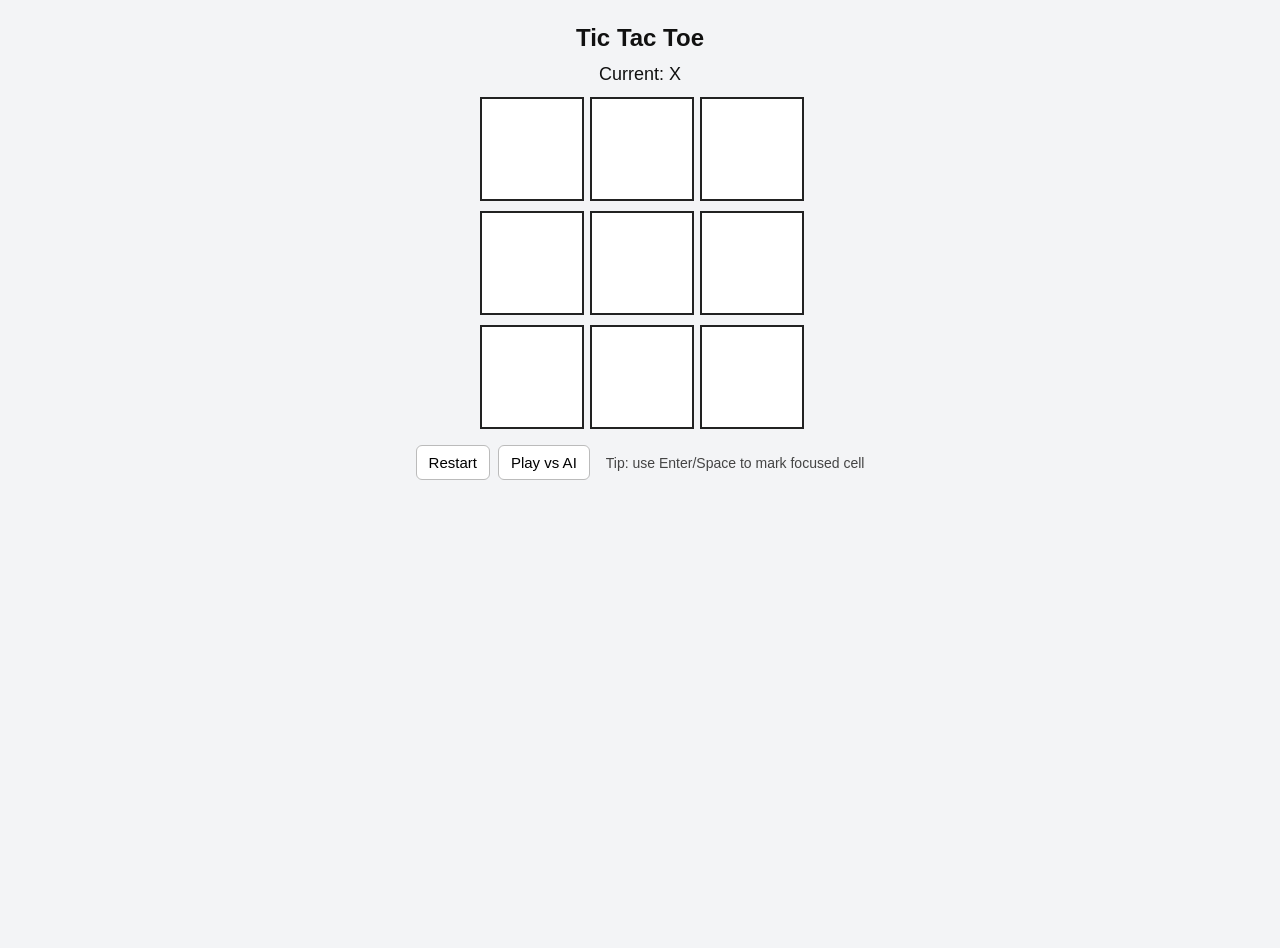
==== index.html @ 039d06c0 "Add files via upload" ====
<!DOCTYPE html>
<html lang="en">
  <head>
    <!-- Google tag (gtag.js) -->
    <script async src="https://www.googletagmanager.com/gtag/js?id=G-0GBXLVBZBK"></script>
    <script>
      window.dataLayer = window.dataLayer || [];
      function gtag(){dataLayer.push(arguments);}
      gtag('js', new Date());

      gtag('config', 'G-0GBXLVBZBK');
    </script>
    <meta charset="utf-8" />
    <meta name="viewport" content="width=device-width,initial-scale=1" />
    <title>Tic Tac Toe</title>
    <link rel="stylesheet" href="style.css">
  </head>
  <body>
    <h1>Tic Tac Toe</h1>
    <div class="status" id="status">Current: X</div>

    <div class="board" id="board" role="grid" aria-label="Tic Tac Toe board">
      <div class="cell" data-index="0" role="button" tabindex="0"></div>
      <div class="cell" data-index="1" role="button" tabindex="0"></div>
      <div class="cell" data-index="2" role="button" tabindex="0"></div>
      <div class="cell" data-index="3" role="button" tabindex="0"></div>
      <div class="cell" data-index="4" role="button" tabindex="0"></div>
      <div class="cell" data-index="5" role="button" tabindex="0"></div>
      <div class="cell" data-index="6" role="button" tabindex="0"></div>
      <div class="cell" data-index="7" role="button" tabindex="0"></div>
      <div class="cell" data-index="8" role="button" tabindex="0"></div>
    </div>

    <div class="controls">
      <button id="reset">Restart</button>
      <button id="ai">Play vs AI</button>
      <div style="margin-left:8px;font-size:14px;color:#444">Tip: use Enter/Space to mark focused cell</div>
    </div>

    <script src="game.js"></script>
  </body>
</html>
---- style.css ----
:root{--cell-size:100px}
body{font-family:Inter,Segoe UI,Arial,sans-serif;display:flex;flex-direction:column;align-items:center;justify-content:flex-start;min-height:100vh;margin:24px;background:#f3f4f6;color:#111}
h1{margin:0 0 12px;font-size:24px}
.status{margin-bottom:12px;font-size:18px}
.board{display:grid;grid-template-columns:repeat(3,var(--cell-size));gap:10px}
.cell{width:var(--cell-size);height:var(--cell-size);background:#fff;border:2px solid #222;display:flex;align-items:center;justify-content:center;font-size:48px;cursor:pointer;user-select:none}
.cell:focus{outline:3px solid #60a5fa}
.cell.winner{background:#d1fae5}
.controls{margin-top:16px;display:flex;gap:8px;align-items:center}
button{padding:8px 12px;font-size:15px;border-radius:6px;border:1px solid #bbb;background:#fff;cursor:pointer}
@media (max-width:480px){:root{--cell-size:70px}.cell{font-size:36px}}
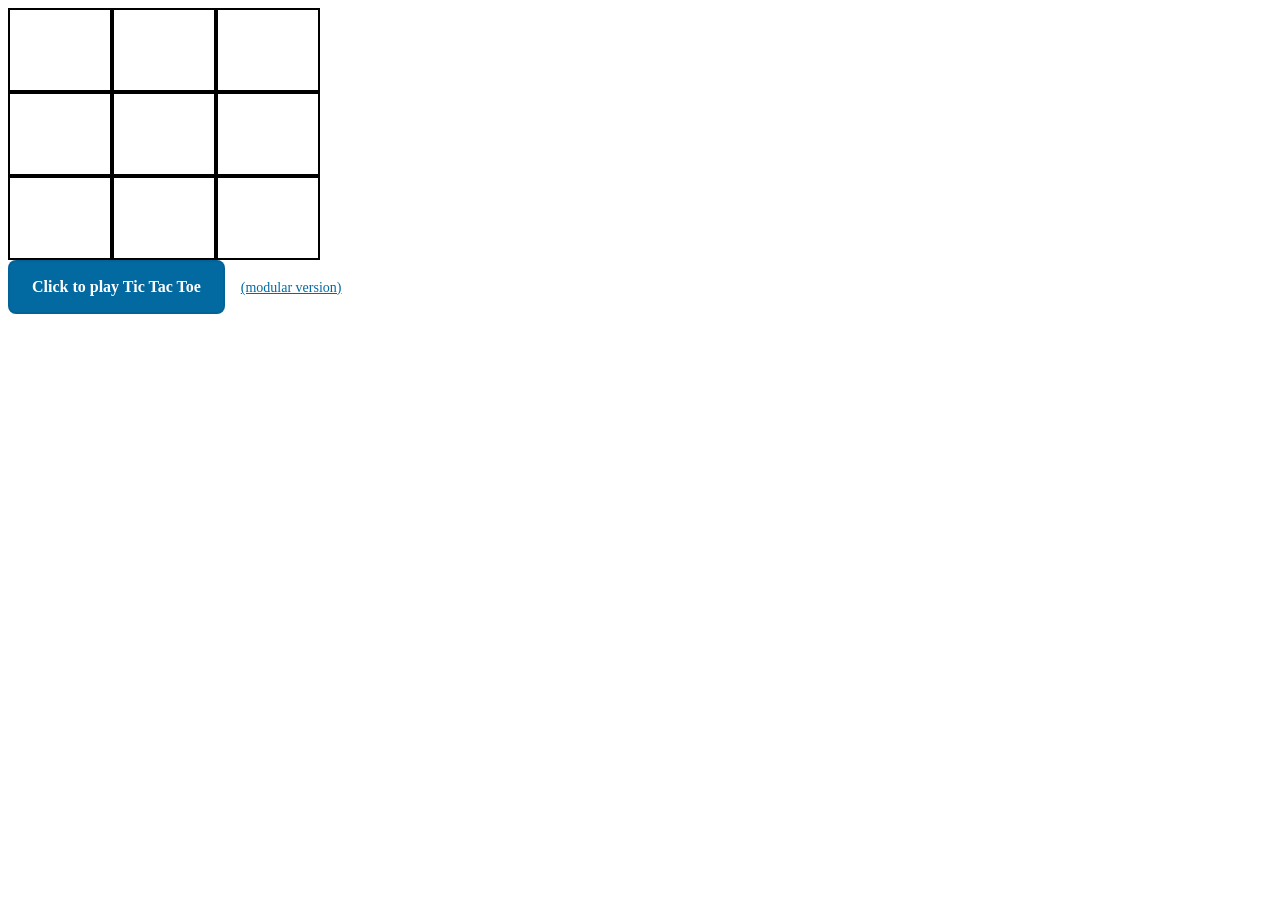
==== commit 49827387: "Add files via upload" ====
--- a/index.html
+++ b/index.html
@@ -1,42 +1,45 @@
 <!DOCTYPE html>
 <html lang="en">
-  <head>
-    <!-- Google tag (gtag.js) -->
-    <script async src="https://www.googletagmanager.com/gtag/js?id=G-0GBXLVBZBK"></script>
-    <script>
-      window.dataLayer = window.dataLayer || [];
-      function gtag(){dataLayer.push(arguments);}
-      gtag('js', new Date());
+<head>
+  <meta charset="utf-8" />
+  <meta name="viewport" content="width=device-width,initial-scale=1" />
+  <title>Play Tic Tac Toe</title>
+  <style>
+    
+    a.play{display:inline-block;padding:16px 22px;background:#0369a1;color:#fff;border-radius:8px;text-decoration:none;font-weight:600;border:2px solid rgba(0,0,0,0.06)}
+    a.other{margin-left:12px;font-size:14px;color:#0369a1}
+    .wd {
+                width: 20px;
+                border: 2px solid black;
+                padding: 40px;
+                
+            }
 
-      gtag('config', 'G-0GBXLVBZBK');
-    </script>
-    <meta charset="utf-8" />
-    <meta name="viewport" content="width=device-width,initial-scale=1" />
-    <title>Tic Tac Toe</title>
-    <link rel="stylesheet" href="style.css">
-  </head>
-  <body>
-    <h1>Tic Tac Toe</h1>
-    <div class="status" id="status">Current: X</div>
+            .container {
+                display: flex;
+            }
+  </style>
+</head>
+<body>
 
-    <div class="board" id="board" role="grid" aria-label="Tic Tac Toe board">
-      <div class="cell" data-index="0" role="button" tabindex="0"></div>
-      <div class="cell" data-index="1" role="button" tabindex="0"></div>
-      <div class="cell" data-index="2" role="button" tabindex="0"></div>
-      <div class="cell" data-index="3" role="button" tabindex="0"></div>
-      <div class="cell" data-index="4" role="button" tabindex="0"></div>
-      <div class="cell" data-index="5" role="button" tabindex="0"></div>
-      <div class="cell" data-index="6" role="button" tabindex="0"></div>
-      <div class="cell" data-index="7" role="button" tabindex="0"></div>
-      <div class="cell" data-index="8" role="button" tabindex="0"></div>
-    </div>
-
-    <div class="controls">
-      <button id="reset">Restart</button>
-      <button id="ai">Play vs AI</button>
-      <div style="margin-left:8px;font-size:14px;color:#444">Tip: use Enter/Space to mark focused cell</div>
-    </div>
-
-    <script src="game.js"></script>
-  </body>
+    <div class="container">
+            <div class="wd"></div>
+            <div class="wd"></div>
+            <div class="wd"></div>
+        </div>
+        <div class="container">
+            <div class="wd"></div>
+            <div class="wd"></div>
+            <div class="wd"></div>
+        </div>
+        <div class="container">
+            <div class="wd"></div>
+            <div class="wd"></div>
+            <div class="wd"></div>
+        </div>
+  <div>
+    <a class="play" href="tictactoe.html">Click to play Tic Tac Toe</a>
+    <a class="other" href="game/game.html">(modular version)</a>
+  </div>
+</body>
 </html>
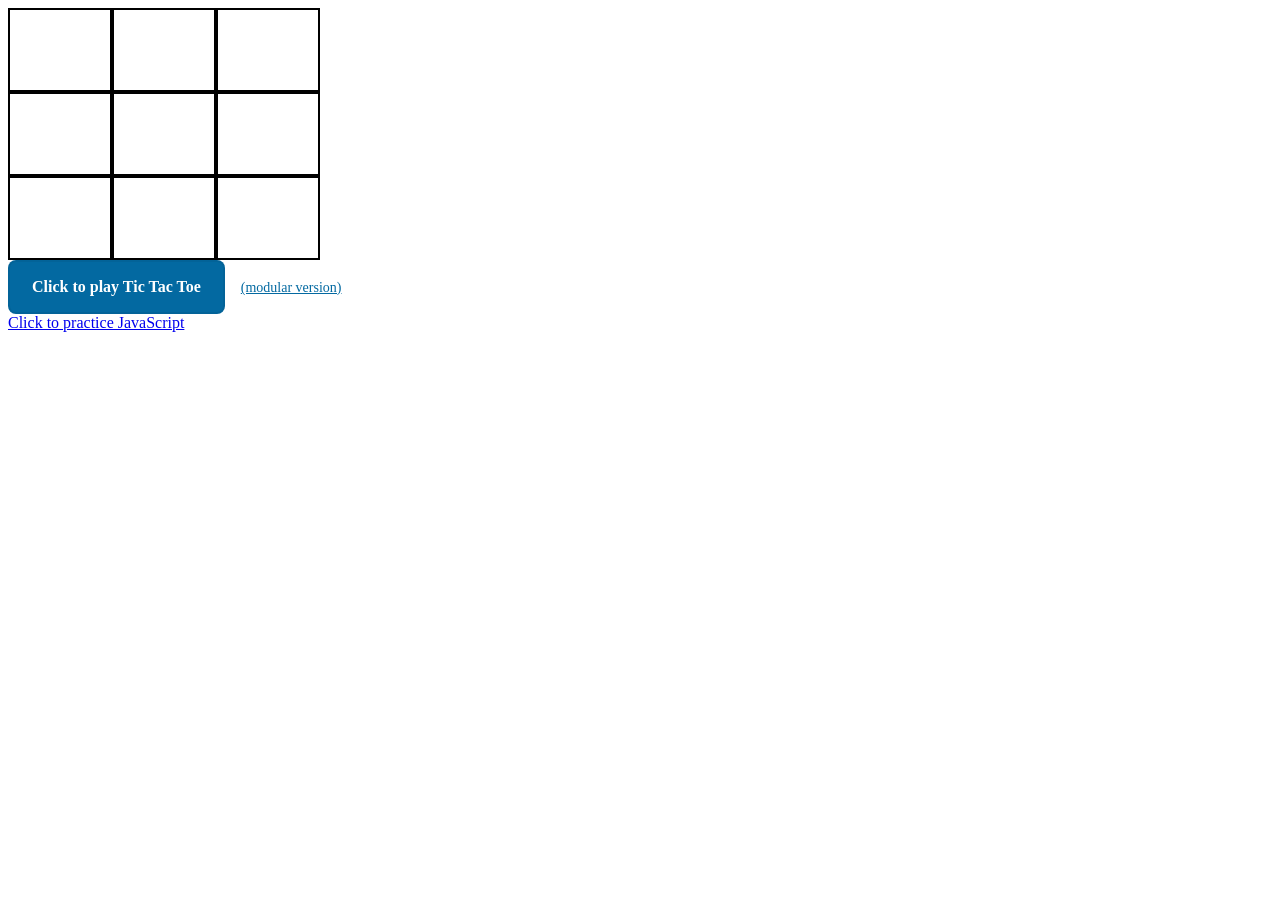
==== commit 350105f5: "Add files via upload" ====
--- a/index.html
+++ b/index.html
@@ -21,25 +21,31 @@
   </style>
 </head>
 <body>
+  <div class="container">
+    <div class="wd"></div>
+    <div class="wd"></div>
+    <div class="wd"></div>
+  </div>
+  <div class="container">
+    <div class="wd"></div>
+    <div class="wd"></div>
+    <div class="wd"></div>
+  </div>
+ <div class="container">
+    <div class="wd"></div>
+    <div class="wd"></div>
+    <div class="wd"></div>
+  </div>
 
-    <div class="container">
-            <div class="wd"></div>
-            <div class="wd"></div>
-            <div class="wd"></div>
-        </div>
-        <div class="container">
-            <div class="wd"></div>
-            <div class="wd"></div>
-            <div class="wd"></div>
-        </div>
-        <div class="container">
-            <div class="wd"></div>
-            <div class="wd"></div>
-            <div class="wd"></div>
-        </div>
+ 
+  
   <div>
     <a class="play" href="tictactoe.html">Click to play Tic Tac Toe</a>
     <a class="other" href="game/game.html">(modular version)</a>
   </div>
+
+  <div>
+    <a href="javas_practice.html">Click to practice JavaScript</a>
+  </div>
 </body>
 </html>
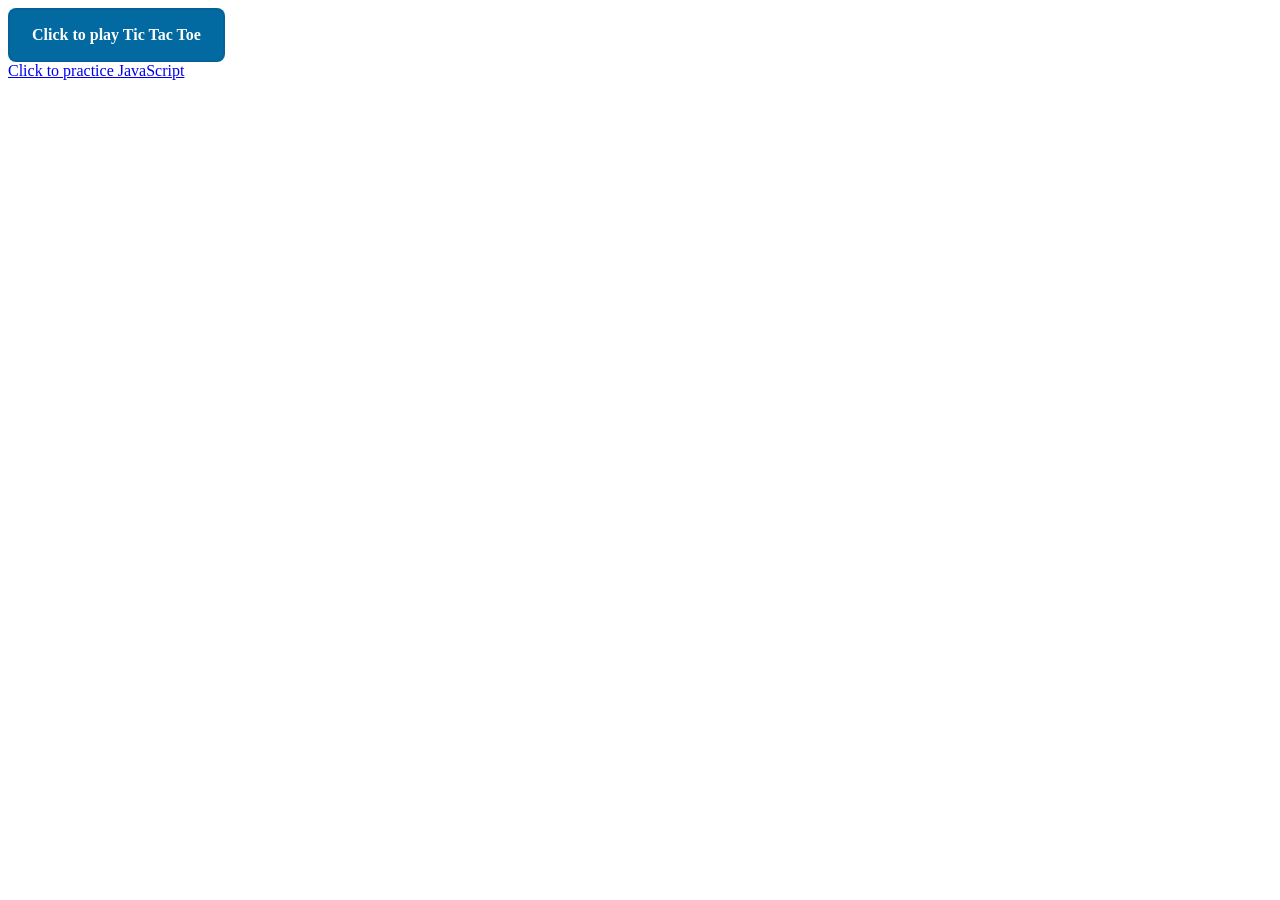
==== commit 9014fe94: "Add files via upload" ====
--- a/index.html
+++ b/index.html
@@ -21,27 +21,9 @@
   </style>
 </head>
 <body>
-  <div class="container">
-    <div class="wd"></div>
-    <div class="wd"></div>
-    <div class="wd"></div>
-  </div>
-  <div class="container">
-    <div class="wd"></div>
-    <div class="wd"></div>
-    <div class="wd"></div>
-  </div>
- <div class="container">
-    <div class="wd"></div>
-    <div class="wd"></div>
-    <div class="wd"></div>
-  </div>
-
- 
   
   <div>
     <a class="play" href="tictactoe.html">Click to play Tic Tac Toe</a>
-    <a class="other" href="game/game.html">(modular version)</a>
   </div>
 
   <div>
